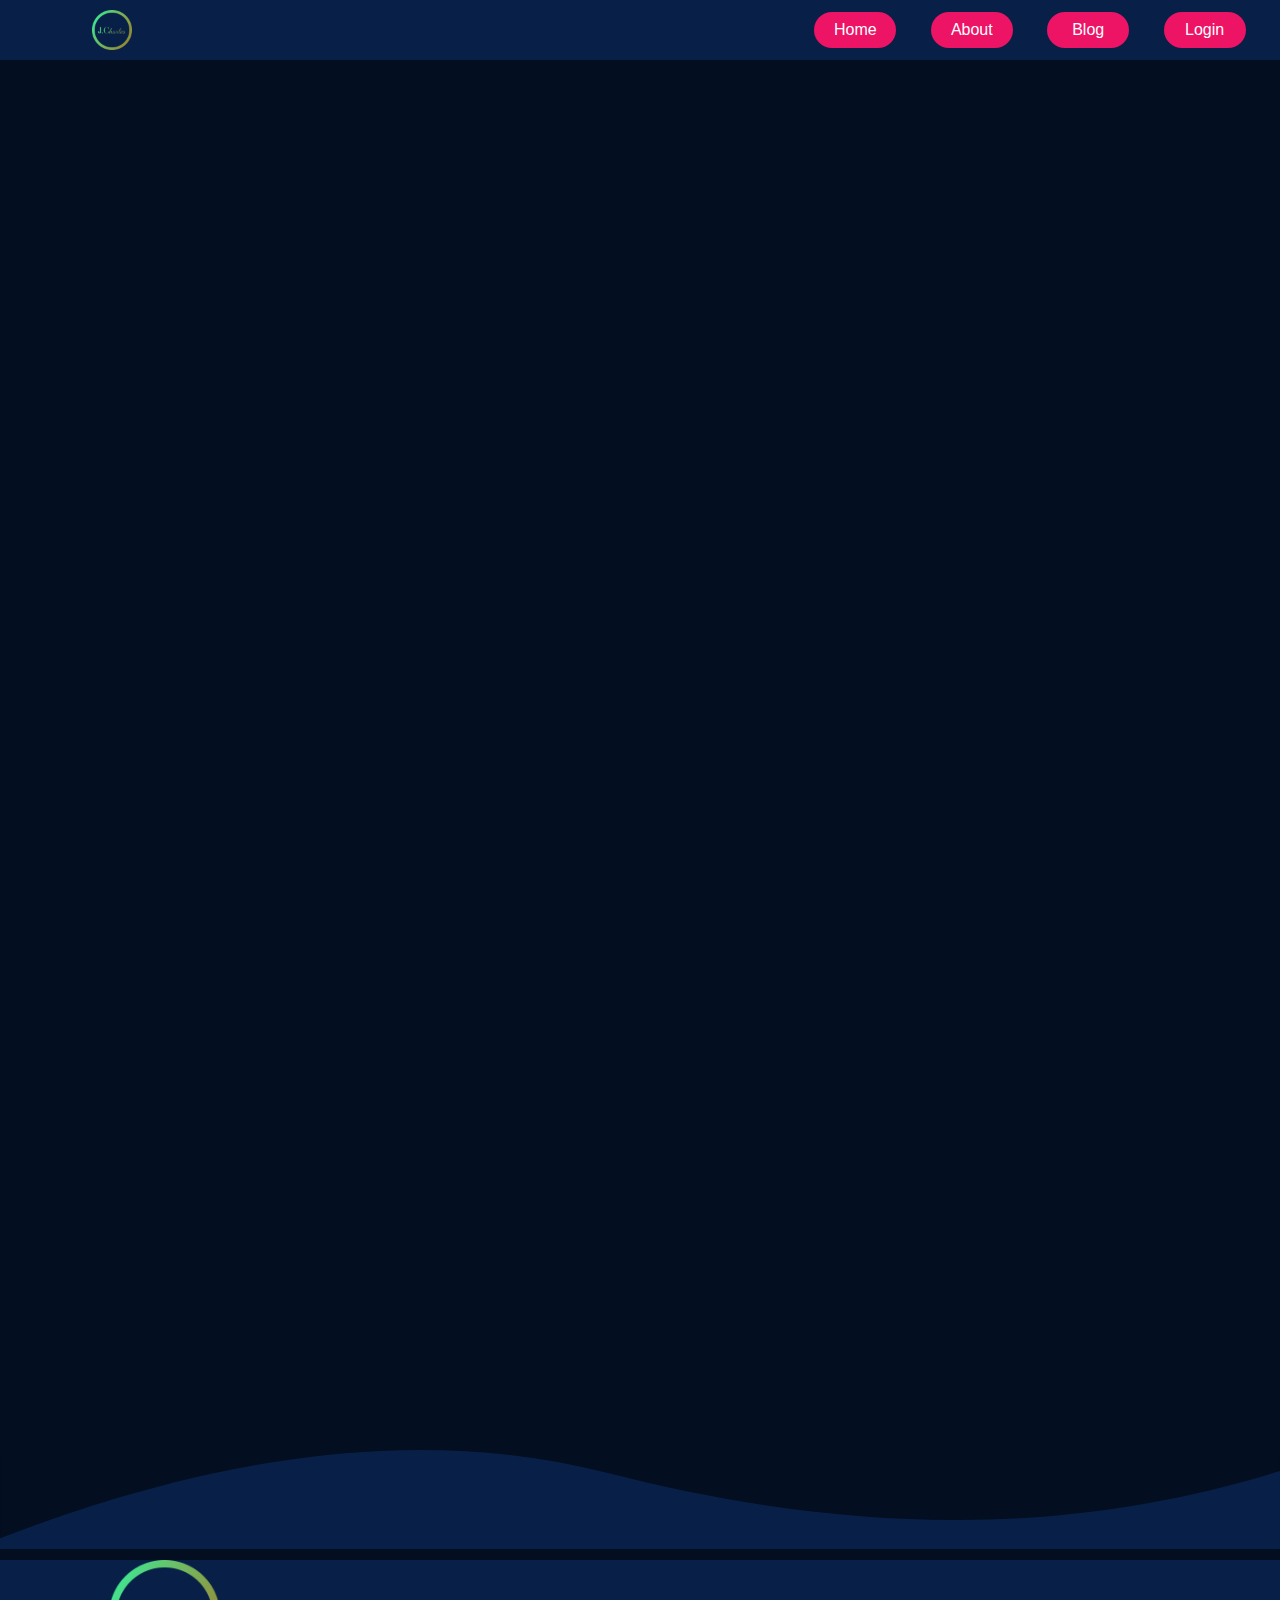
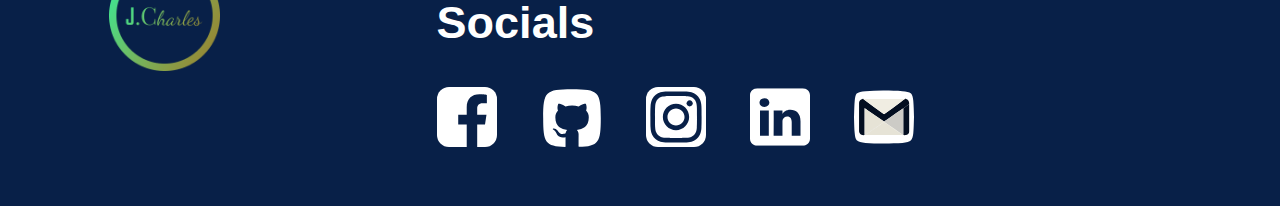
==== pages/Blog/blog.html @ eca5fd23 "another one" ====
<!DOCTYPE html>
<html lang="en">
<head>
    <meta charset="UTF-8">
    <link rel="stylesheet" href="blog.css">
    <meta http-equiv="X-UA-Compatible" content="IE=edge">
    <meta name="viewport" content="width=device-width, initial-scale=1.0">
    <title>portfolio</title>
</head>
<body>
    <div class="Header">
        <img src="./images/logo.png" alt="">
        <div class="buttoncontainer">
           
                <p>
                    <div class="hdButton"> <a  style="text-decoration: none; color: white;" href="#home">Home</a></div>
                    <div class="hdButton"> <a style="text-decoration: none; color: white;" href="#about">About</a></div>
                    <div class="hdButton">Blog</div>
                    <div class="hdButton">Login</div>
                </p>
        </div>
    </div>
                    <img class="section-end-9" src="./images/bg-section-top-desktop-2 2.svg" alt="">           
            <div class="footer">
                
                    <img class="foot-logo" src="./images/logo.png" alt="">
                    
                    <div class="socials">
                        <h2>Socials</h2>
                        <img src="./icons/facebook.svg" alt="">
                        <img src="./icons/github_icon .svg" alt="">
                        <img src="./icons/instagram.svg" alt="">
                        <img src="./icons/linkedin_icon.svg" alt="">
                        <img src="./icons/Gmail.svg" alt="">
                    </div>
                    <div>
                        <span><a href="http://" target="_blank" rel="noopener noreferrer"></a></span>
                    </div>
                
                     
            </div>
</body>
</html>
---- pages/Blog/blog.css ----
:root{
    --darkblue: #030E20;
    --grayishblue:#082048;
    --darkgray: #42496D;
    --violette:#ED1365;
    --lightviolette: #F34587;
    --grayishgray: #7F8BC8;

}
@import url('https://fonts.googleapis.com/css2?family=Rubik:wght@300&display=swap');
body{
    
    margin: 0rem;
    background-color: var(--darkblue);
    font-family: 'Rubik', sans-serif;
    overflow-x: hidden;
    color: white;
}

.Header{
    
    background-color: var(--grayishblue);
    margin-top: 0rem;
    width: 100%;
    height: 3.75rem;
    display: flex;
    position: fixed;
    flex-direction: row;
    justify-content: space-between;
    z-index: 1;
    
}
.buttoncontainer{
    width: 31.25rem ;
    height: 3.75rem;
    display: flex;
    flex-direction: row;
    justify-content: space-between;
    align-items: center;

}
.Header img{
    width: 2.5rem;
    height: 2.5rem;
    margin-top: 0.625rem;
    margin-left: 5.75rem;
    position: static;

}
.hdButton{
    /* margin-top: 9px; */
    width: 5.125rem;
    height: 2.25rem;
    background-color: var(--violette);
    display: flex;
    align-items: center;
    justify-content: center;
    border-radius: 20px 20px 20px 20px;
}

.section-end-9 {
    position: absolute;
    width: 100%;
    top: 1450px;
    z-index: -2;
}
.footer{
    position: absolute;
    top:1560px;
    width: 100%;
    background-color: var(--grayishblue);
    display: flex;
    flex-direction: row;
    justify-content: space-around;
    padding-bottom: 55px;

}

.foot-logo{
    width: 111px;
    height: 111px;
    max-width: 100%;
}
.socials img{
    width: 60px;
    height: 60px;
    padding-right: 40px;
    overflow: visible;

}
.socials h2{
    font-size:5vh;
}

.address{
    display: flex;
    flex-direction: column;
}
.cicle-13{
    position: absolute;
    top: 1397px;
    left: 573px;
    width: 18.75rem;
    height:18.75rem;
    z-index: -1;
}
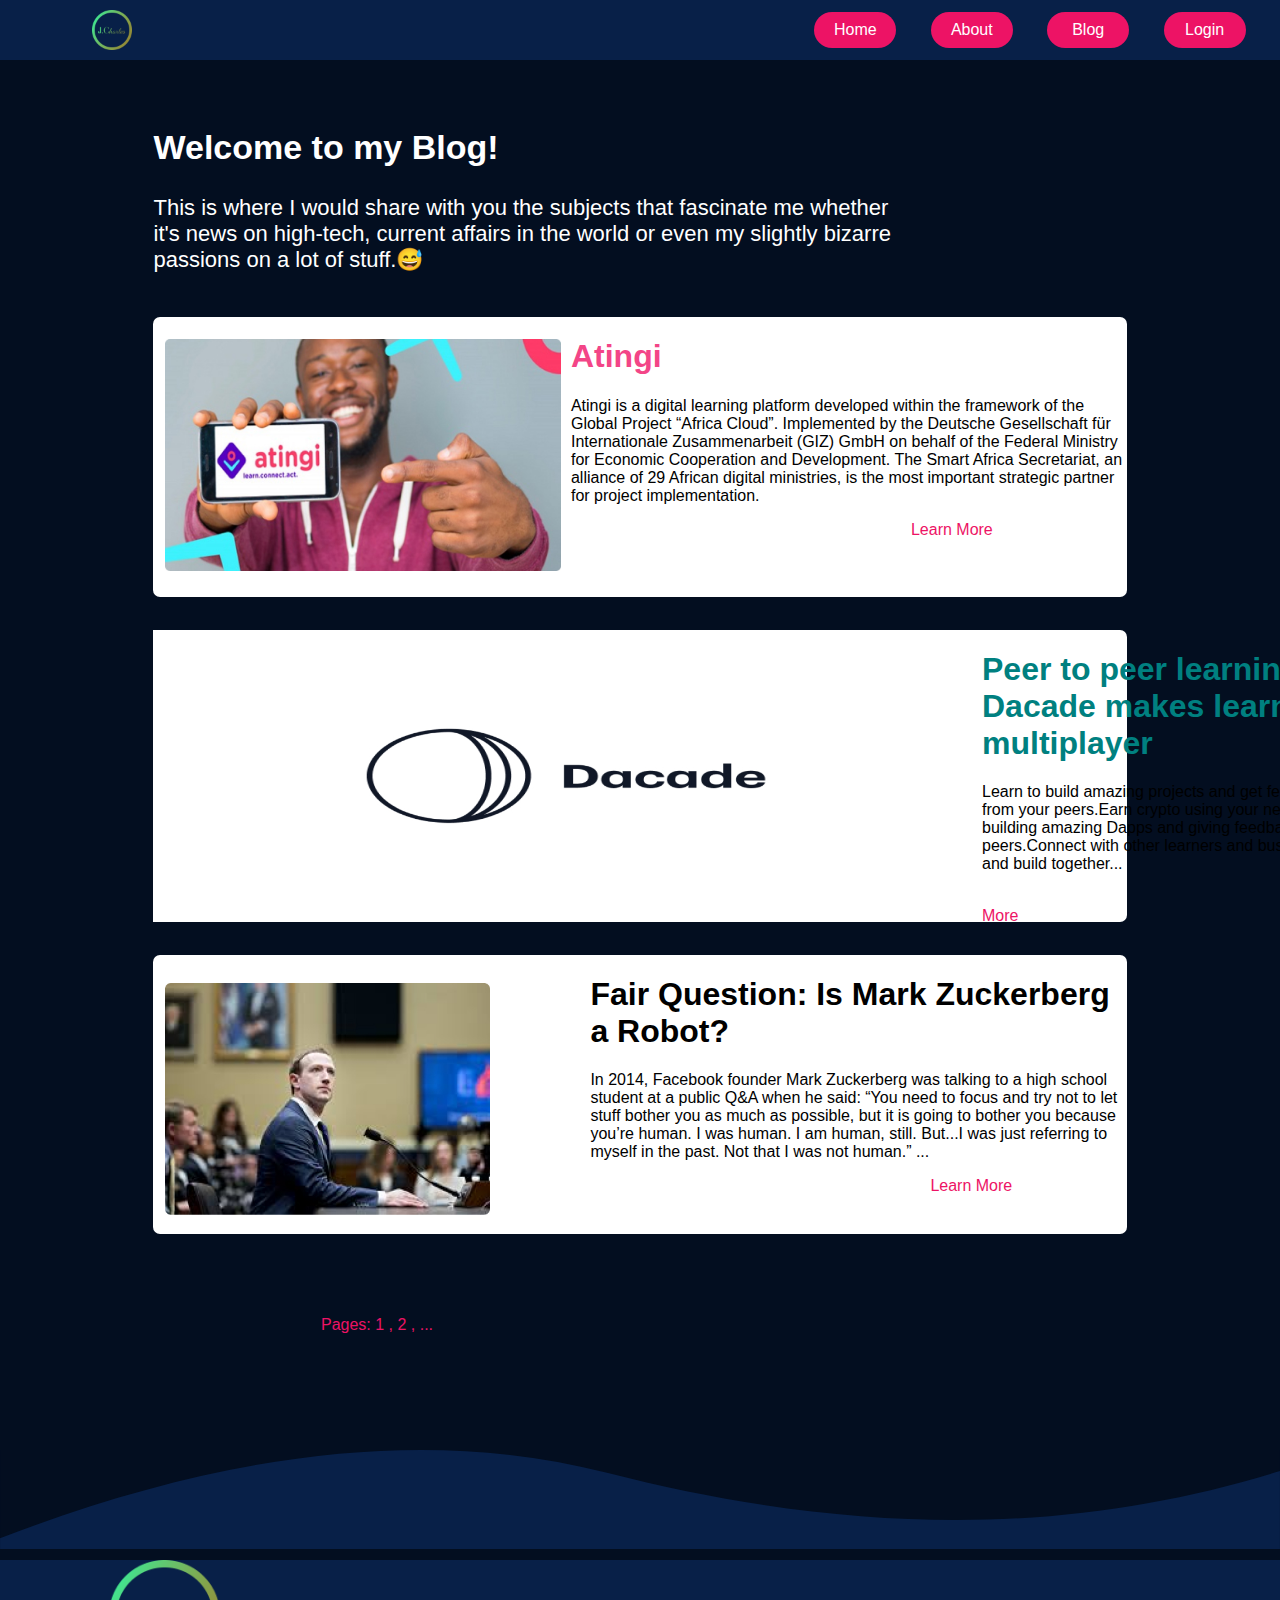
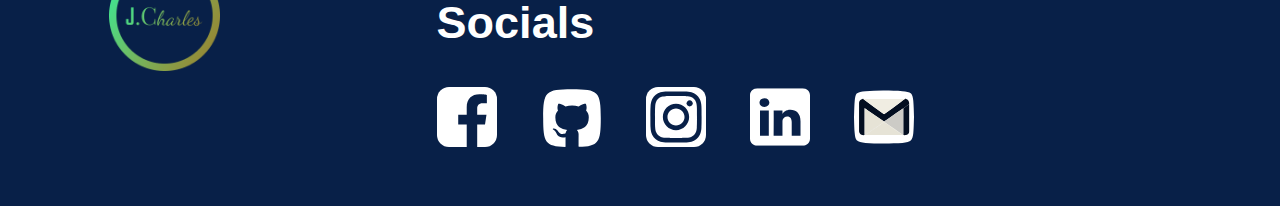
==== commit 3694bd67: "How many commit does it make?" ====
--- a/pages/Blog/blog.html
+++ b/pages/Blog/blog.html
@@ -20,8 +20,50 @@
                 </p>
         </div>
     </div>
-                    <img class="section-end-9" src="./images/bg-section-top-desktop-2 2.svg" alt="">           
-            <div class="footer">
+
+    <div class="welcome">
+        <div class="this">
+            <h2 style="font-size: 34px;">Welcome to my Blog!</h2>
+            <p style="font-size: 22px;">This is where I would share with you the subjects that fascinate me whether it's news on high-tech, current affairs in the world or even my slightly bizarre passions on a lot of stuff.😅</p>
+
+        </div>
+    </div>
+    <div class="the_thing">
+        <div class="that_thing">
+            <span class="box">
+                <img style="margin-left: 12px; margin-top:22px;padding-right: 10px;" width="396px" height="232px" src="./images/Atingi 1.jpg" alt="">
+                <div class="art">
+                    <h1 style="color:#F34587;">Atingi</h1>
+                    <p style="color: black;">Atingi is a digital learning platform developed within the framework of the Global Project “Africa Cloud”. 
+                        Implemented by the Deutsche Gesellschaft für Internationale Zusammenarbeit (GIZ) GmbH on behalf of the Federal Ministry for Economic Cooperation and Development. The Smart Africa Secretariat, an alliance of 29 African digital ministries, is the most important strategic partner for project implementation.</p>
+                     <span class="learn">Learn More</span>
+
+                </div>
+            </span>
+            <span class="box">
+                <img src="./images/image 2.jpg" alt="">
+                <div class="art">
+                    <h1 style="color: teal;">Peer to peer learning
+                        Dacade makes learning multiplayer </h1>
+                    <p style="color: black;">Learn to build amazing projects and get feedback from your peers.Earn crypto using your new skills by building amazing Dapps and giving feedback to your peers.Connect with other learners and businesses, and build together...</p>
+                     <span class="learn">Learn More</span>                    
+                </div>
+            </span>
+            <span class="box">
+                <img style="margin-left: 12px; margin-top:28px;padding-right: 100px;" width="420px" height="232px" src="./images/image 1.jpg" alt="">
+                <div class="art">
+                    <h1 style="color: rgb(0, 0, 0);">Fair Question: Is Mark Zuckerberg a Robot?</h1>
+                    <p style="color: black;">In 2014, Facebook founder Mark Zuckerberg was talking to a high school student at a public Q&A when he said: “You need to focus and try not to let stuff bother you as much as possible, but it is going to bother you because you’re human. I was human. I am human, still. But...I was just referring to myself in the past. Not that I was not human.” ...</p>
+                     <span class="learn">Learn More</span>          
+                </div>
+            </span>
+
+        </div>
+
+    </div>
+            <p class="pages">Pages: 1 , 2 , ... </p>
+            <img class="section-end-9" src="./images/bg-section-top-desktop-2 2.svg" alt="">           
+    <div class="footer">
                 
                     <img class="foot-logo" src="./images/logo.png" alt="">
                     
@@ -38,6 +80,6 @@
                     </div>
                 
                      
-            </div>
+    </div>
 </body>
 </html>--- a/pages/Blog/blog.css
+++ b/pages/Blog/blog.css
@@ -92,16 +92,58 @@
     font-size:5vh;
 }
 
-.address{
+
+
+.welcome{
+    position:absolute;
+    top:100px;
+    width: 100%;
+    display:flex;
+    flex-direction: column;
+    align-items: center;
+
+}
+.this{
+    width: 760px;
+    height: 165px;
+    margin-left: -213px;
+
+}
+.the_thing{
+    position:absolute;
+    top:317px;
     display: flex;
     flex-direction: column;
+    width: 100%;
+    align-items: center;
 }
-.cicle-13{
-    position: absolute;
-    top: 1397px;
-    left: 573px;
-    width: 18.75rem;
-    height:18.75rem;
-    z-index: -1;
+.that_thing{
+    width: 978px;
+    height: 950px;
+    display: flex;
+    flex-direction: column;
+    align-items: center;
+
+
 }
 
+.that_thing .box{
+   height: 292px;
+   width: 974px;
+   background-color: white;
+   border-radius: 7px;
+   margin-bottom: 33px;
+   display: flex;
+   flex-direction: row;
+   justify-content: space-between;
+}
+.learn{
+    color: var(--violette);
+    margin-left: 340px;
+}
+.pages{
+    color: var(--violette);
+    position: absolute;
+    top: 1300px;
+    left: 321px;
+}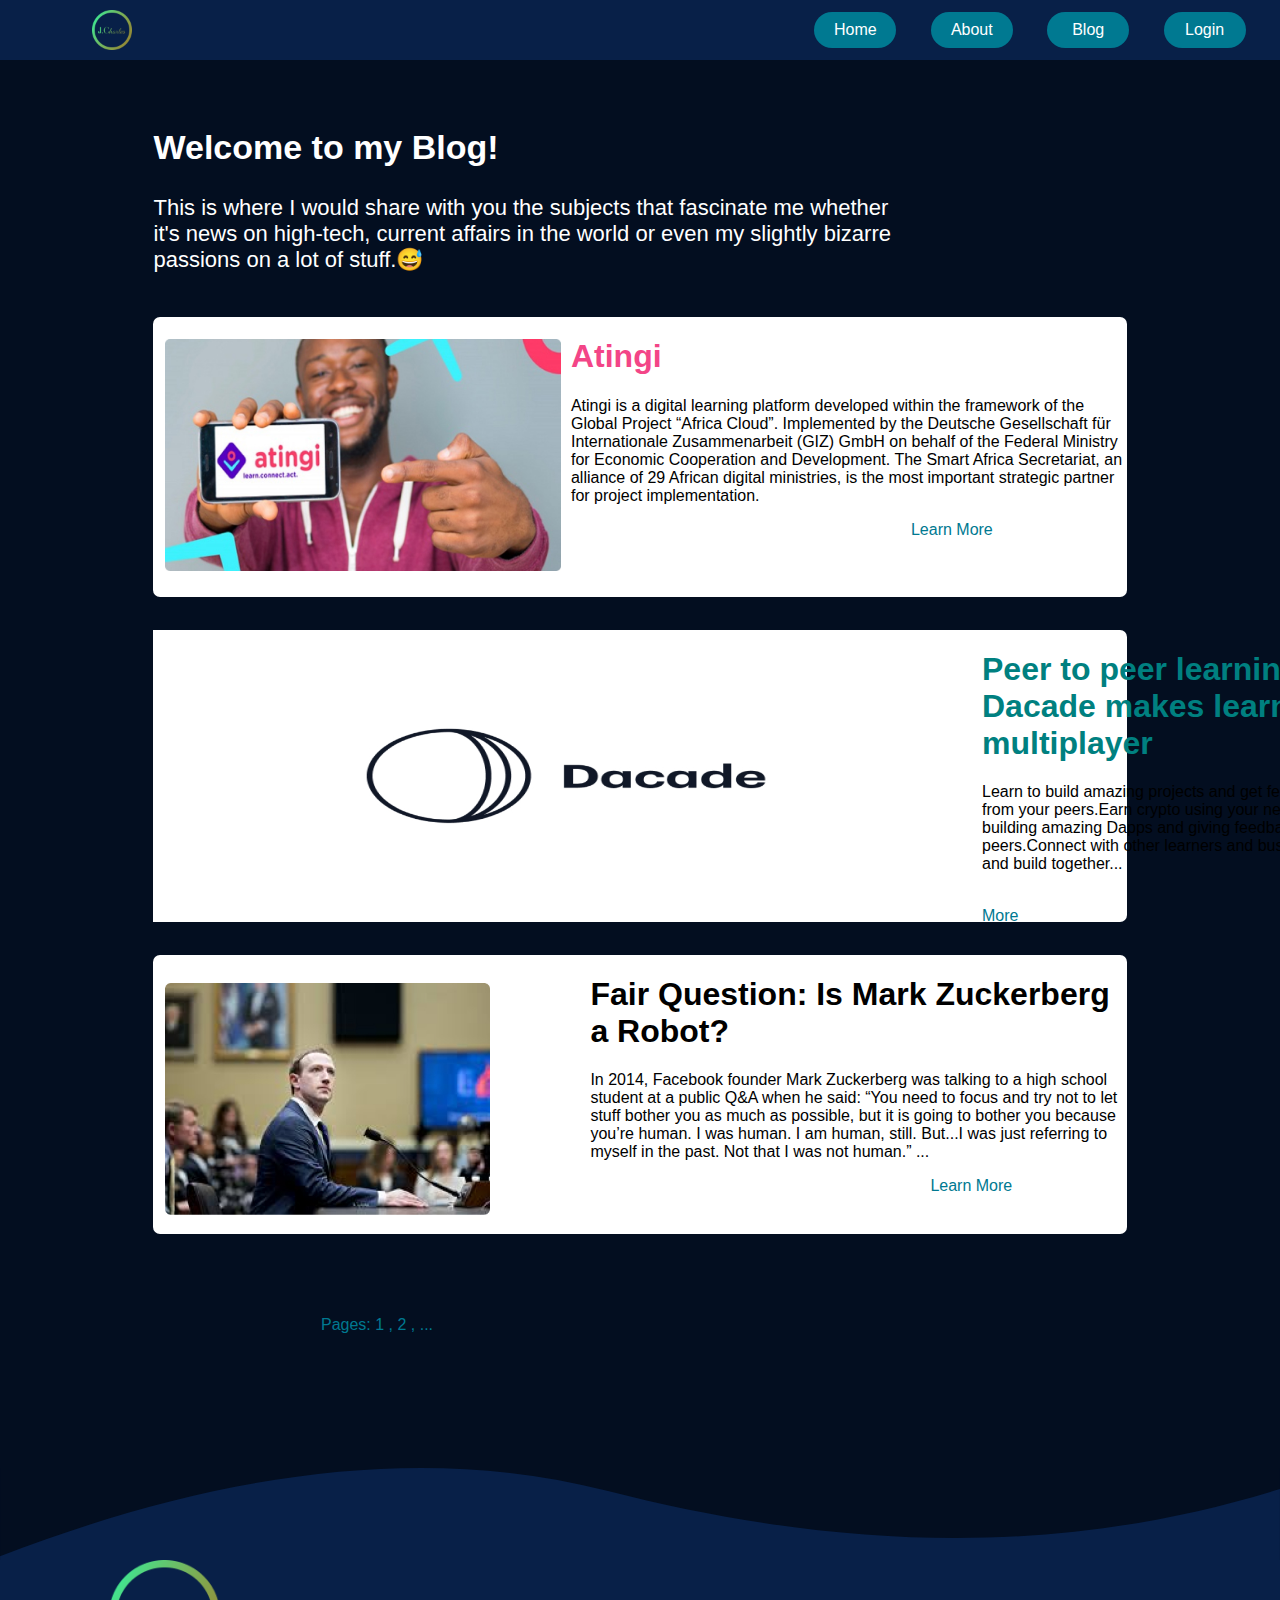
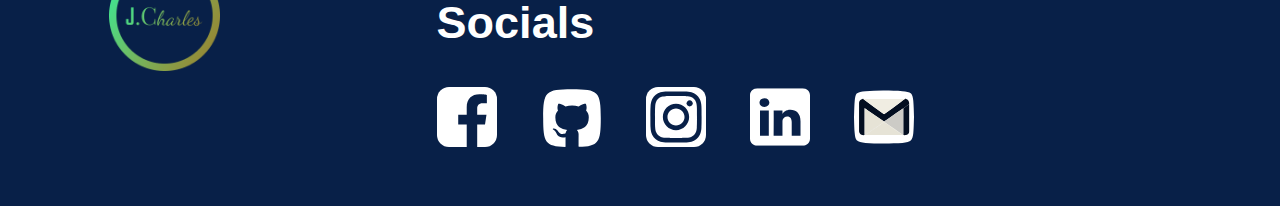
==== commit a714ba81: "new commit2" ====
--- a/pages/Blog/blog.html
+++ b/pages/Blog/blog.html
@@ -1,85 +1,85 @@
-<!DOCTYPE html>
-<html lang="en">
-<head>
-    <meta charset="UTF-8">
-    <link rel="stylesheet" href="blog.css">
-    <meta http-equiv="X-UA-Compatible" content="IE=edge">
-    <meta name="viewport" content="width=device-width, initial-scale=1.0">
-    <title>portfolio</title>
-</head>
-<body>
-    <div class="Header">
-        <img src="./images/logo.png" alt="">
-        <div class="buttoncontainer">
-           
-                <p>
-                    <div class="hdButton"> <a  style="text-decoration: none; color: white;" href="#home">Home</a></div>
-                    <div class="hdButton"> <a style="text-decoration: none; color: white;" href="#about">About</a></div>
-                    <div class="hdButton">Blog</div>
-                    <div class="hdButton">Login</div>
-                </p>
-        </div>
-    </div>
-
-    <div class="welcome">
-        <div class="this">
-            <h2 style="font-size: 34px;">Welcome to my Blog!</h2>
-            <p style="font-size: 22px;">This is where I would share with you the subjects that fascinate me whether it's news on high-tech, current affairs in the world or even my slightly bizarre passions on a lot of stuff.😅</p>
-
-        </div>
-    </div>
-    <div class="the_thing">
-        <div class="that_thing">
-            <span class="box">
-                <img style="margin-left: 12px; margin-top:22px;padding-right: 10px;" width="396px" height="232px" src="./images/Atingi 1.jpg" alt="">
-                <div class="art">
-                    <h1 style="color:#F34587;">Atingi</h1>
-                    <p style="color: black;">Atingi is a digital learning platform developed within the framework of the Global Project “Africa Cloud”. 
-                        Implemented by the Deutsche Gesellschaft für Internationale Zusammenarbeit (GIZ) GmbH on behalf of the Federal Ministry for Economic Cooperation and Development. The Smart Africa Secretariat, an alliance of 29 African digital ministries, is the most important strategic partner for project implementation.</p>
-                     <span class="learn">Learn More</span>
-
-                </div>
-            </span>
-            <span class="box">
-                <img src="./images/image 2.jpg" alt="">
-                <div class="art">
-                    <h1 style="color: teal;">Peer to peer learning
-                        Dacade makes learning multiplayer </h1>
-                    <p style="color: black;">Learn to build amazing projects and get feedback from your peers.Earn crypto using your new skills by building amazing Dapps and giving feedback to your peers.Connect with other learners and businesses, and build together...</p>
-                     <span class="learn">Learn More</span>                    
-                </div>
-            </span>
-            <span class="box">
-                <img style="margin-left: 12px; margin-top:28px;padding-right: 100px;" width="420px" height="232px" src="./images/image 1.jpg" alt="">
-                <div class="art">
-                    <h1 style="color: rgb(0, 0, 0);">Fair Question: Is Mark Zuckerberg a Robot?</h1>
-                    <p style="color: black;">In 2014, Facebook founder Mark Zuckerberg was talking to a high school student at a public Q&A when he said: “You need to focus and try not to let stuff bother you as much as possible, but it is going to bother you because you’re human. I was human. I am human, still. But...I was just referring to myself in the past. Not that I was not human.” ...</p>
-                     <span class="learn">Learn More</span>          
-                </div>
-            </span>
-
-        </div>
-
-    </div>
-            <p class="pages">Pages: 1 , 2 , ... </p>
-            <img class="section-end-9" src="./images/bg-section-top-desktop-2 2.svg" alt="">           
-    <div class="footer">
-                
-                    <img class="foot-logo" src="./images/logo.png" alt="">
-                    
-                    <div class="socials">
-                        <h2>Socials</h2>
-                        <img src="./icons/facebook.svg" alt="">
-                        <img src="./icons/github_icon .svg" alt="">
-                        <img src="./icons/instagram.svg" alt="">
-                        <img src="./icons/linkedin_icon.svg" alt="">
-                        <img src="./icons/Gmail.svg" alt="">
-                    </div>
-                    <div>
-                        <span><a href="http://" target="_blank" rel="noopener noreferrer"></a></span>
-                    </div>
-                
-                     
-    </div>
-</body>
+<!DOCTYPE html>
+<html lang="en">
+<head>
+    <meta charset="UTF-8">
+    <link rel="stylesheet" href="blog.css">
+    <meta http-equiv="X-UA-Compatible" content="IE=edge">
+    <meta name="viewport" content="width=device-width, initial-scale=1.0">
+    <title>portfolio</title>
+</head>
+<body>
+    <div class="Header">
+        <img src="./images/logo.png" alt="">
+        <div class="buttoncontainer">
+           
+                <p>
+                    <div class="hdButton"> <a  style="text-decoration: none; color: white;" href="https://jcharles921.github.io/Portfolio/">Home</a></div>
+                    <div class="hdButton"> <a style="text-decoration: none; color: white;" href="https://jcharles921.github.io/Portfolio/#about">About</a></div>
+                    <div class="hdButton"><a style="text-decoration: none; color: white;" href="https://jcharles921.github.io/Portfolio/">Blog</a></div>
+                    <div class="hdButton"><a style="text-decoration: none; color: white;" href="https://jcharles921.github.io/Portfolio/pages/Login/login.html">Login </a></div>
+                </p>
+        </div>
+    </div>
+
+    <div class="welcome">
+        <div class="this">
+            <h2 style="font-size: 34px;">Welcome to my Blog!</h2>
+            <p style="font-size: 22px;">This is where I would share with you the subjects that fascinate me whether it's news on high-tech, current affairs in the world or even my slightly bizarre passions on a lot of stuff.😅</p>
+
+        </div>
+    </div>
+    <div class="the_thing">
+        <div class="that_thing">
+            <span class="box">
+                <img style="margin-left: 12px; margin-top:22px;padding-right: 10px;" width="396px" height="232px" src="./images/Atingi 1.jpg" alt="">
+                <div class="art">
+                    <h1 style="color:#F34587;">Atingi</h1>
+                    <p style="color: black;">Atingi is a digital learning platform developed within the framework of the Global Project “Africa Cloud”. 
+                        Implemented by the Deutsche Gesellschaft für Internationale Zusammenarbeit (GIZ) GmbH on behalf of the Federal Ministry for Economic Cooperation and Development. The Smart Africa Secretariat, an alliance of 29 African digital ministries, is the most important strategic partner for project implementation.</p>
+                     <span class="learn">Learn More</span>
+
+                </div>
+            </span>
+            <span class="box">
+                <img src="./images/image 2.jpg" alt="">
+                <div class="art">
+                    <h1 style="color: teal;">Peer to peer learning
+                        Dacade makes learning multiplayer </h1>
+                    <p style="color: black;">Learn to build amazing projects and get feedback from your peers.Earn crypto using your new skills by building amazing Dapps and giving feedback to your peers.Connect with other learners and businesses, and build together...</p>
+                     <span class="learn">Learn More</span>                    
+                </div>
+            </span>
+            <span class="box">
+                <img style="margin-left: 12px; margin-top:28px;padding-right: 100px;" width="420px" height="232px" src="./images/image 1.jpg" alt="">
+                <div class="art">
+                    <h1 style="color: rgb(0, 0, 0);">Fair Question: Is Mark Zuckerberg a Robot?</h1>
+                    <p style="color: black;">In 2014, Facebook founder Mark Zuckerberg was talking to a high school student at a public Q&A when he said: “You need to focus and try not to let stuff bother you as much as possible, but it is going to bother you because you’re human. I was human. I am human, still. But...I was just referring to myself in the past. Not that I was not human.” ...</p>
+                     <span class="learn">Learn More</span>          
+                </div>
+            </span>
+
+        </div>
+
+    </div>
+            <p class="pages">Pages: 1 , 2 , ... </p>
+            <img class="section-end-9" src="./images/bg-section-top-desktop-2 2.svg" alt="">           
+    <div class="footer">
+                
+                    <img class="foot-logo" src="./images/logo.png" alt="">
+                    
+                    <div class="socials">
+                        <h2>Socials</h2>
+                        <img src="./icons/facebook.svg" alt="">
+                        <img src="./icons/github_icon .svg" alt="">
+                        <img src="./icons/instagram.svg" alt="">
+                        <img src="./icons/linkedin_icon.svg" alt="">
+                        <img src="./icons/Gmail.svg" alt="">
+                    </div>
+                    <div>
+                        <span><a href="http://" target="_blank" rel="noopener noreferrer"></a></span>
+                    </div>
+                
+                     
+    </div>
+</body>
 </html>--- a/pages/Blog/blog.css
+++ b/pages/Blog/blog.css
@@ -1,149 +1,158 @@
-:root{
-    --darkblue: #030E20;
-    --grayishblue:#082048;
-    --darkgray: #42496D;
-    --violette:#ED1365;
-    --lightviolette: #F34587;
-    --grayishgray: #7F8BC8;
-
-}
-@import url('https://fonts.googleapis.com/css2?family=Rubik:wght@300&display=swap');
-body{
-    
-    margin: 0rem;
-    background-color: var(--darkblue);
-    font-family: 'Rubik', sans-serif;
-    overflow-x: hidden;
-    color: white;
-}
-
-.Header{
-    
-    background-color: var(--grayishblue);
-    margin-top: 0rem;
-    width: 100%;
-    height: 3.75rem;
-    display: flex;
-    position: fixed;
-    flex-direction: row;
-    justify-content: space-between;
-    z-index: 1;
-    
-}
-.buttoncontainer{
-    width: 31.25rem ;
-    height: 3.75rem;
-    display: flex;
-    flex-direction: row;
-    justify-content: space-between;
-    align-items: center;
-
-}
-.Header img{
-    width: 2.5rem;
-    height: 2.5rem;
-    margin-top: 0.625rem;
-    margin-left: 5.75rem;
-    position: static;
-
-}
-.hdButton{
-    /* margin-top: 9px; */
-    width: 5.125rem;
-    height: 2.25rem;
-    background-color: var(--violette);
-    display: flex;
-    align-items: center;
-    justify-content: center;
-    border-radius: 20px 20px 20px 20px;
-}
-
-.section-end-9 {
-    position: absolute;
-    width: 100%;
-    top: 1450px;
-    z-index: -2;
-}
-.footer{
-    position: absolute;
-    top:1560px;
-    width: 100%;
-    background-color: var(--grayishblue);
-    display: flex;
-    flex-direction: row;
-    justify-content: space-around;
-    padding-bottom: 55px;
-
-}
-
-.foot-logo{
-    width: 111px;
-    height: 111px;
-    max-width: 100%;
-}
-.socials img{
-    width: 60px;
-    height: 60px;
-    padding-right: 40px;
-    overflow: visible;
-
-}
-.socials h2{
-    font-size:5vh;
-}
-
-
-
-.welcome{
-    position:absolute;
-    top:100px;
-    width: 100%;
-    display:flex;
-    flex-direction: column;
-    align-items: center;
-
-}
-.this{
-    width: 760px;
-    height: 165px;
-    margin-left: -213px;
-
-}
-.the_thing{
-    position:absolute;
-    top:317px;
-    display: flex;
-    flex-direction: column;
-    width: 100%;
-    align-items: center;
-}
-.that_thing{
-    width: 978px;
-    height: 950px;
-    display: flex;
-    flex-direction: column;
-    align-items: center;
-
-
-}
-
-.that_thing .box{
-   height: 292px;
-   width: 974px;
-   background-color: white;
-   border-radius: 7px;
-   margin-bottom: 33px;
-   display: flex;
-   flex-direction: row;
-   justify-content: space-between;
-}
-.learn{
-    color: var(--violette);
-    margin-left: 340px;
-}
-.pages{
-    color: var(--violette);
-    position: absolute;
-    top: 1300px;
-    left: 321px;
+:root{
+    --darkblue: #030E20;
+    --grayishblue:#082048;
+    --darkgray: #42496D;
+    --violette:#007991;
+    --lightviolette:  #60EFFF;
+    --grayishgray: #7F8BC8;
+    --button:#007991;
+    --tilte:#60EFFF;
+    --buttoncolor:linear-gradient(133.75deg, #007991 57.4%, rgba(163, 247, 181, 0.82) 137.7%);
+    --textcolor:#E5F9E0;
+    --lightgreen:#A3F7B5;
+    --hoverbutton:#E5F9E0;
+    --hovertext:#40C9A2;
+
+
+
+}
+@import url('https://fonts.googleapis.com/css2?family=Rubik:wght@300&display=swap');
+body{
+    
+    margin: 0rem;
+    background-color: var(--darkblue);
+    font-family: 'Rubik', sans-serif;
+    overflow-x: hidden;
+    color: white;
+}
+
+.Header{
+    
+    background-color: var(--grayishblue);
+    margin-top: 0rem;
+    width: 100%;
+    height: 3.75rem;
+    display: flex;
+    position: fixed;
+    flex-direction: row;
+    justify-content: space-between;
+    z-index: 1;
+    
+}
+.buttoncontainer{
+    width: 31.25rem ;
+    height: 3.75rem;
+    display: flex;
+    flex-direction: row;
+    justify-content: space-between;
+    align-items: center;
+
+}
+.Header img{
+    width: 2.5rem;
+    height: 2.5rem;
+    margin-top: 0.625rem;
+    margin-left: 5.75rem;
+    position: static;
+
+}
+.hdButton{
+    /* margin-top: 9px; */
+    width: 5.125rem;
+    height: 2.25rem;
+    background-color: var(--violette);
+    display: flex;
+    align-items: center;
+    justify-content: center;
+    border-radius: 20px 20px 20px 20px;
+}
+
+.section-end-9 {
+    position: absolute;
+    width: 100%;
+    top: 1468px;
+    z-index: -2;
+}
+.footer{
+    position: absolute;
+    top:1560px;
+    width: 100%;
+    background-color: var(--grayishblue);
+    display: flex;
+    flex-direction: row;
+    justify-content: space-around;
+    padding-bottom: 55px;
+
+}
+
+.foot-logo{
+    width: 111px;
+    height: 111px;
+    max-width: 100%;
+}
+.socials img{
+    width: 60px;
+    height: 60px;
+    padding-right: 40px;
+    overflow: visible;
+
+}
+.socials h2{
+    font-size:5vh;
+}
+
+
+
+.welcome{
+    position:absolute;
+    top:100px;
+    width: 100%;
+    display:flex;
+    flex-direction: column;
+    align-items: center;
+
+}
+.this{
+    width: 760px;
+    height: 165px;
+    margin-left: -213px;
+
+}
+.the_thing{
+    position:absolute;
+    top:317px;
+    display: flex;
+    flex-direction: column;
+    width: 100%;
+    align-items: center;
+}
+.that_thing{
+    width: 978px;
+    height: 950px;
+    display: flex;
+    flex-direction: column;
+    align-items: center;
+
+
+}
+
+.that_thing .box{
+   height: 292px;
+   width: 974px;
+   background-color: white;
+   border-radius: 7px;
+   margin-bottom: 33px;
+   display: flex;
+   flex-direction: row;
+   justify-content: space-between;
+}
+.learn{
+    color: var(--violette);
+    margin-left: 340px;
+}
+.pages{
+    color: var(--violette);
+    position: absolute;
+    top: 1300px;
+    left: 321px;
 }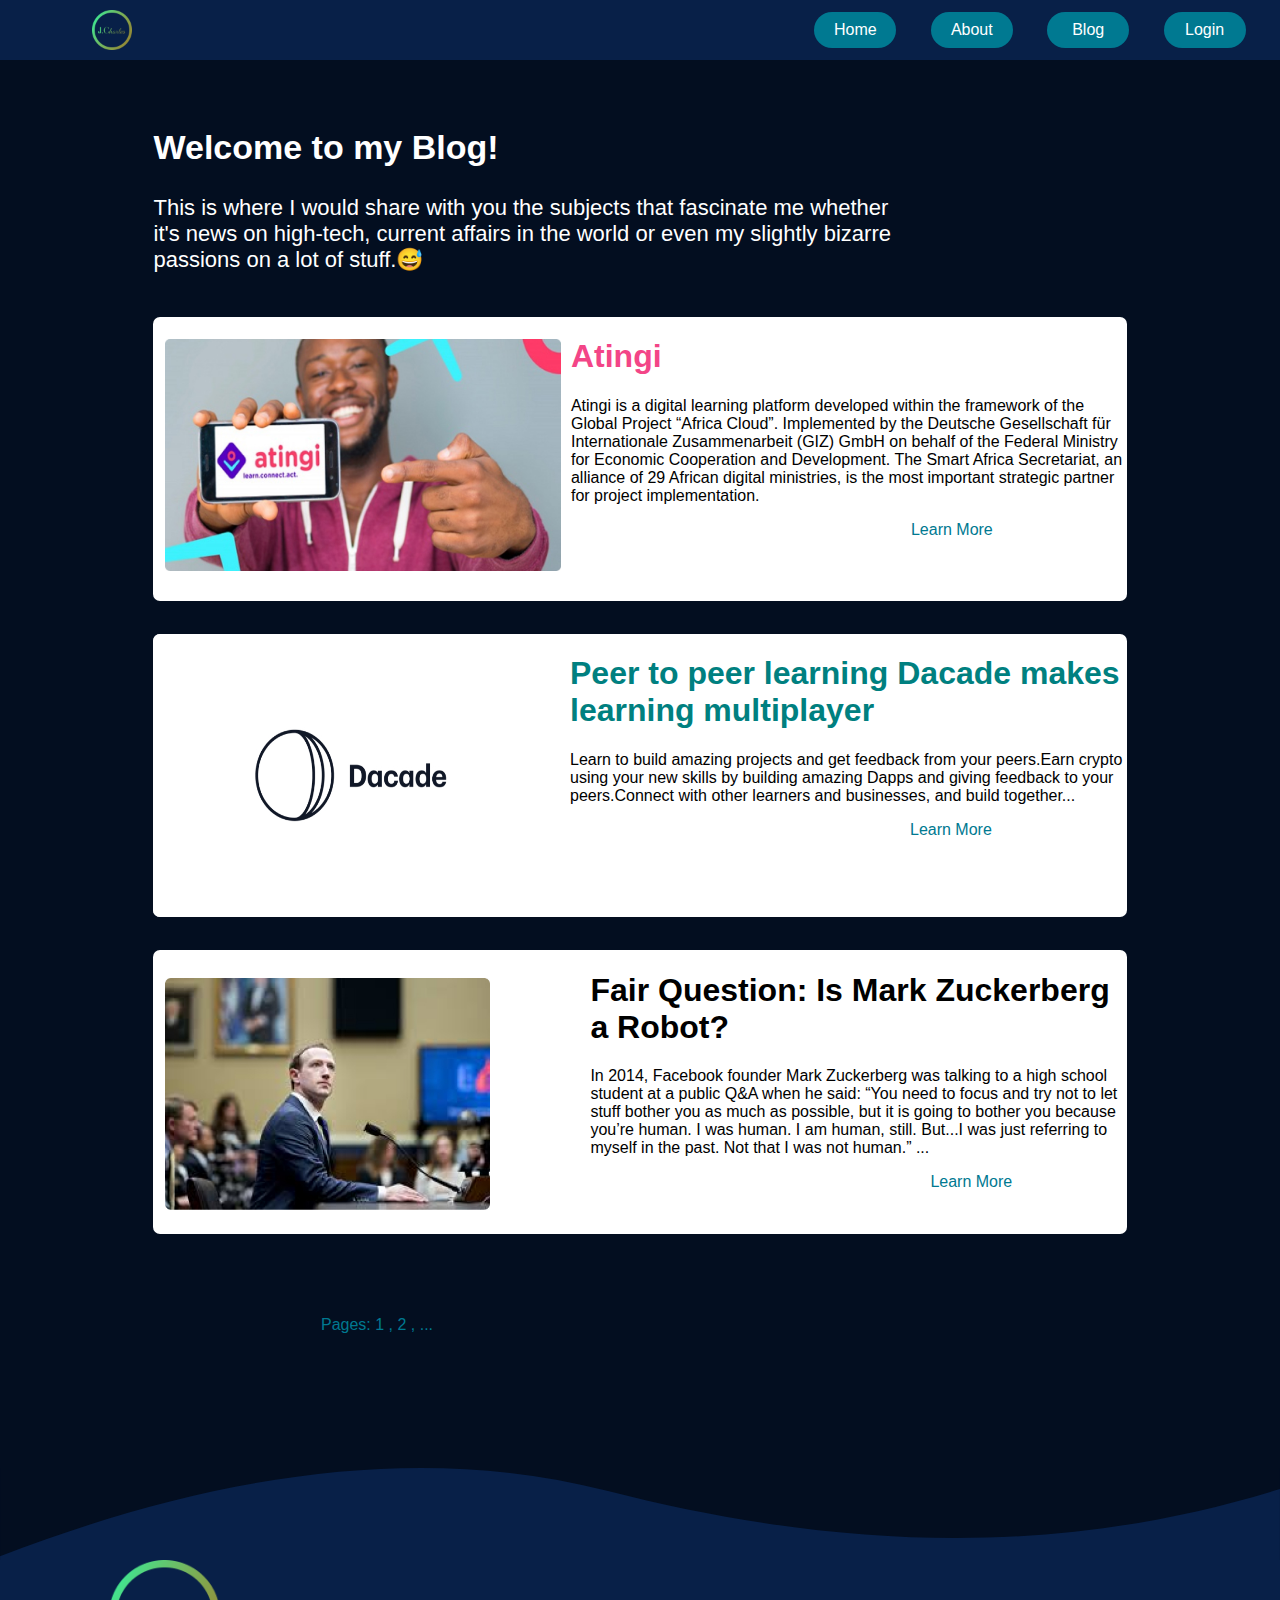
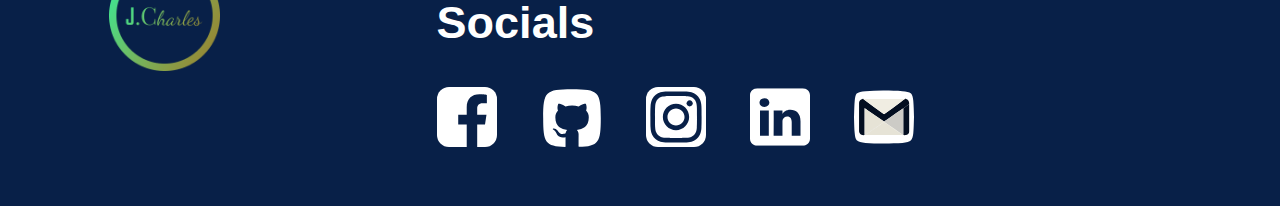
==== commit a388967a: "correction" ====
--- a/pages/Blog/blog.html
+++ b/pages/Blog/blog.html
@@ -13,10 +13,10 @@
         <div class="buttoncontainer">
            
                 <p>
-                    <div class="hdButton"> <a  style="text-decoration: none; color: white;" href="https://jcharles921.github.io/Portfolio/">Home</a></div>
-                    <div class="hdButton"> <a style="text-decoration: none; color: white;" href="https://jcharles921.github.io/Portfolio/#about">About</a></div>
-                    <div class="hdButton"><a style="text-decoration: none; color: white;" href="https://jcharles921.github.io/Portfolio/">Blog</a></div>
-                    <div class="hdButton"><a style="text-decoration: none; color: white;" href="https://jcharles921.github.io/Portfolio/pages/Login/login.html">Login </a></div>
+                    <div class="hdButton color"> <a href="https://jcharles921.github.io/Portfolio/">Home</a></div>
+                    <div class="hdButton color"> <a href="https://jcharles921.github.io/Portfolio/#about">About</a></div>
+                    <div class="hdButton color"><a href="https://jcharles921.github.io/Portfolio/">Blog</a></div>
+                    <div class="hdButton color"><a href="https://jcharles921.github.io/Portfolio/pages/Login/login.html">Login </a></div>
                 </p>
         </div>
     </div>
@@ -41,7 +41,8 @@
                 </div>
             </span>
             <span class="box">
-                <img src="./images/image 2.jpg" alt="">
+                <img style="width: 397px; border-radius: 7px;
+                padding-right: 20px;" src="./images/image 2.jpg" alt="">
                 <div class="art">
                     <h1 style="color: teal;">Peer to peer learning
                         Dacade makes learning multiplayer </h1>
--- a/pages/Blog/blog.css
+++ b/pages/Blog/blog.css
@@ -58,6 +58,18 @@
 }
 .hdButton{
     /* margin-top: 9px; */
+    /* width: 5.125rem;
+    height: 2.25rem;
+    background-color: var(--violette);
+    display: flex;
+    align-items: center;
+    justify-content: center;
+    border-radius: 20px 20px 20px 20px; */
+   
+}
+.hdButton a{
+    color: white;
+    text-decoration: none;
     width: 5.125rem;
     height: 2.25rem;
     background-color: var(--violette);
@@ -65,6 +77,11 @@
     align-items: center;
     justify-content: center;
     border-radius: 20px 20px 20px 20px;
+}
+.hdButton a:hover{
+    background-color: var(--hoverbutton);
+    color: var(--hovertext);
+    
 }
 
 .section-end-9 {
@@ -137,6 +154,7 @@
 }
 
 .that_thing .box{
+    
    height: 292px;
    width: 974px;
    background-color: white;
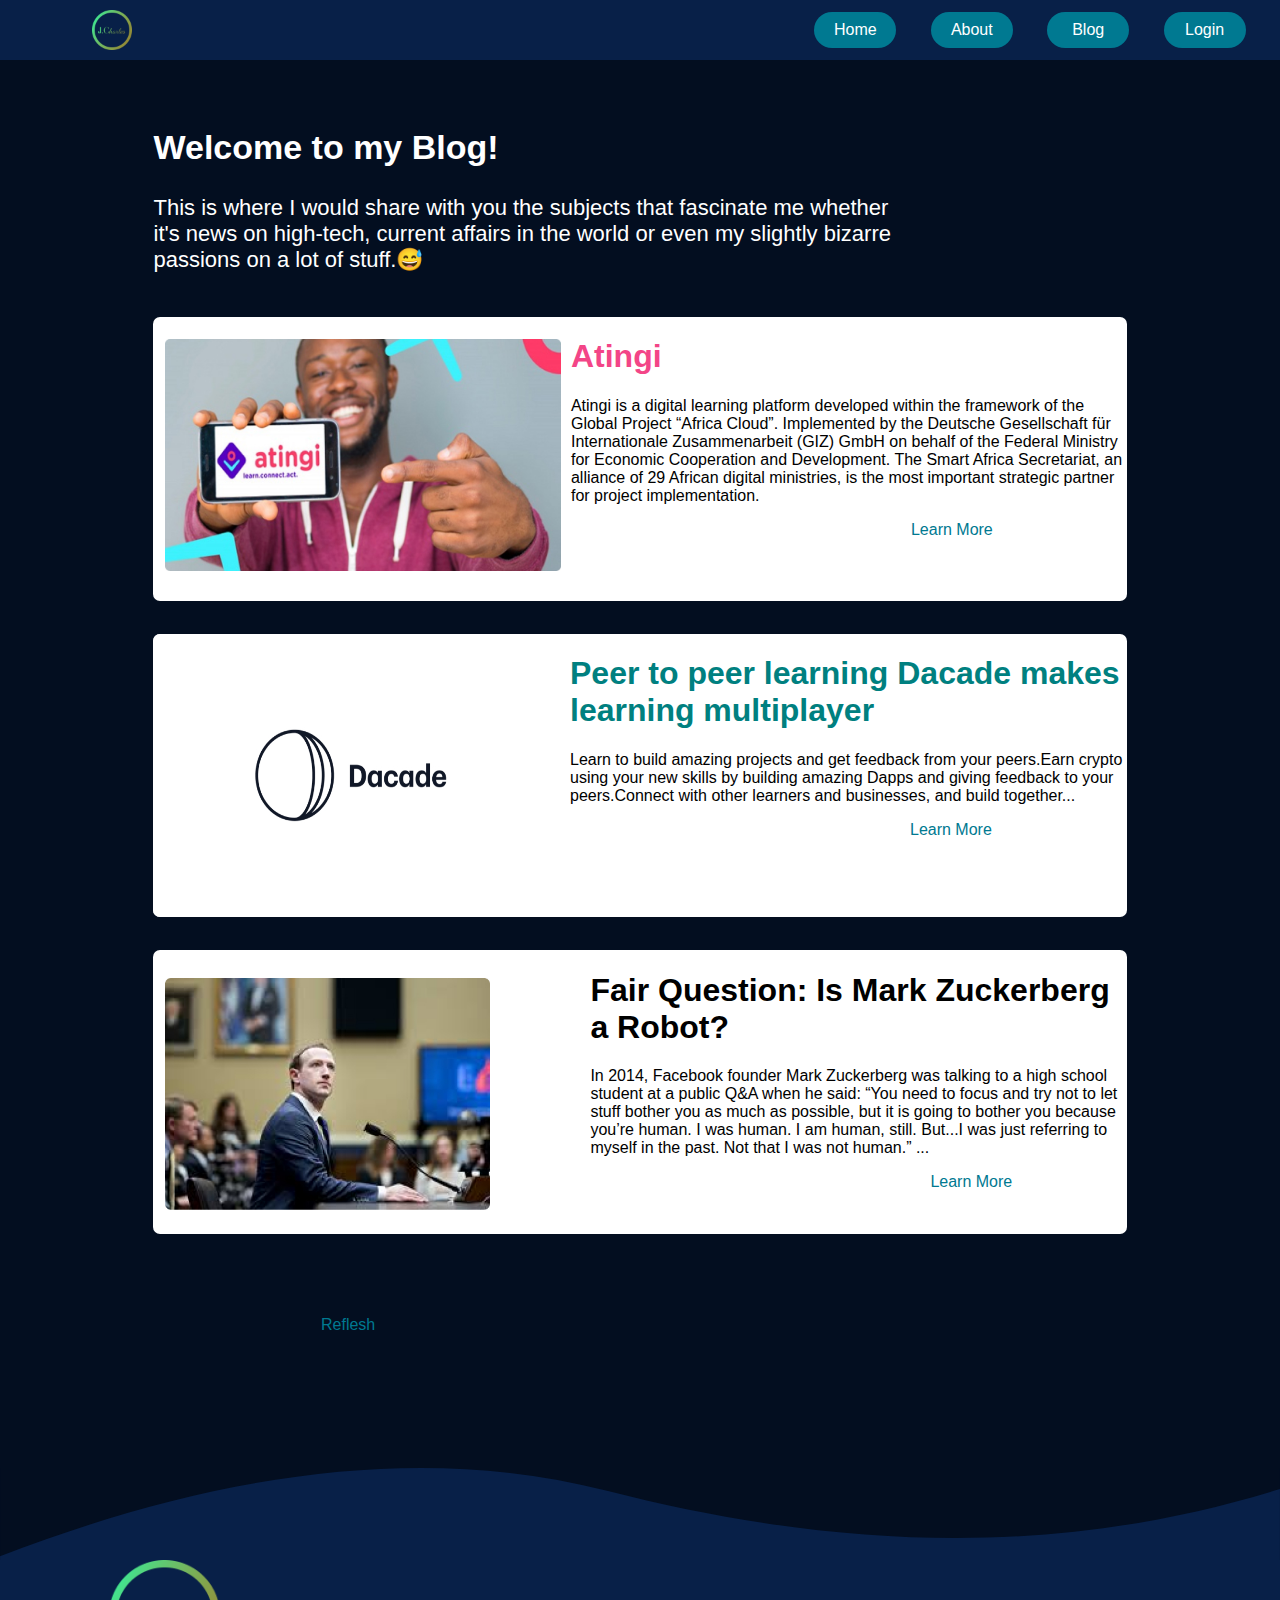
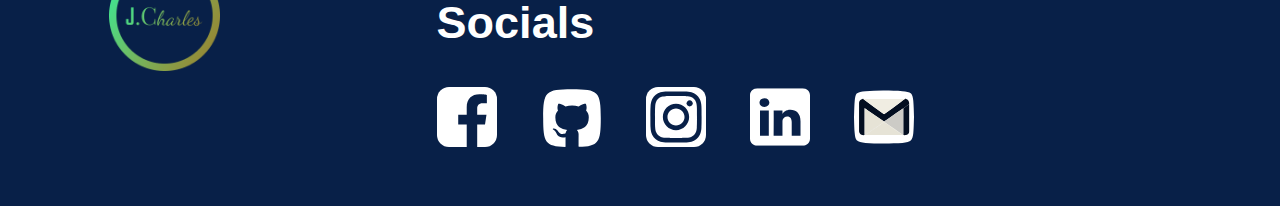
==== commit 5968295f: "some changes" ====
--- a/pages/Blog/blog.html
+++ b/pages/Blog/blog.html
@@ -30,7 +30,7 @@
     </div>
     <div class="the_thing">
         <div class="that_thing">
-            <span class="box">
+            <span id="atingi" class="box">
                 <img style="margin-left: 12px; margin-top:22px;padding-right: 10px;" width="396px" height="232px" src="./images/Atingi 1.jpg" alt="">
                 <div class="art">
                     <h1 style="color:#F34587;">Atingi</h1>
@@ -40,7 +40,7 @@
 
                 </div>
             </span>
-            <span class="box">
+            <span id="dacade" class="box">
                 <img style="width: 397px; border-radius: 7px;
                 padding-right: 20px;" src="./images/image 2.jpg" alt="">
                 <div class="art">
@@ -50,7 +50,7 @@
                      <span class="learn">Learn More</span>                    
                 </div>
             </span>
-            <span class="box">
+            <span id="mark" class="box">
                 <img style="margin-left: 12px; margin-top:28px;padding-right: 100px;" width="420px" height="232px" src="./images/image 1.jpg" alt="">
                 <div class="art">
                     <h1 style="color: rgb(0, 0, 0);">Fair Question: Is Mark Zuckerberg a Robot?</h1>
@@ -62,7 +62,7 @@
         </div>
 
     </div>
-            <p class="pages">Pages: 1 , 2 , ... </p>
+            <p class="pages">Reflesh </p>
             <img class="section-end-9" src="./images/bg-section-top-desktop-2 2.svg" alt="">           
     <div class="footer">
                 
@@ -83,4 +83,5 @@
                      
     </div>
 </body>
+<script src="blog.js"></script>
 </html>